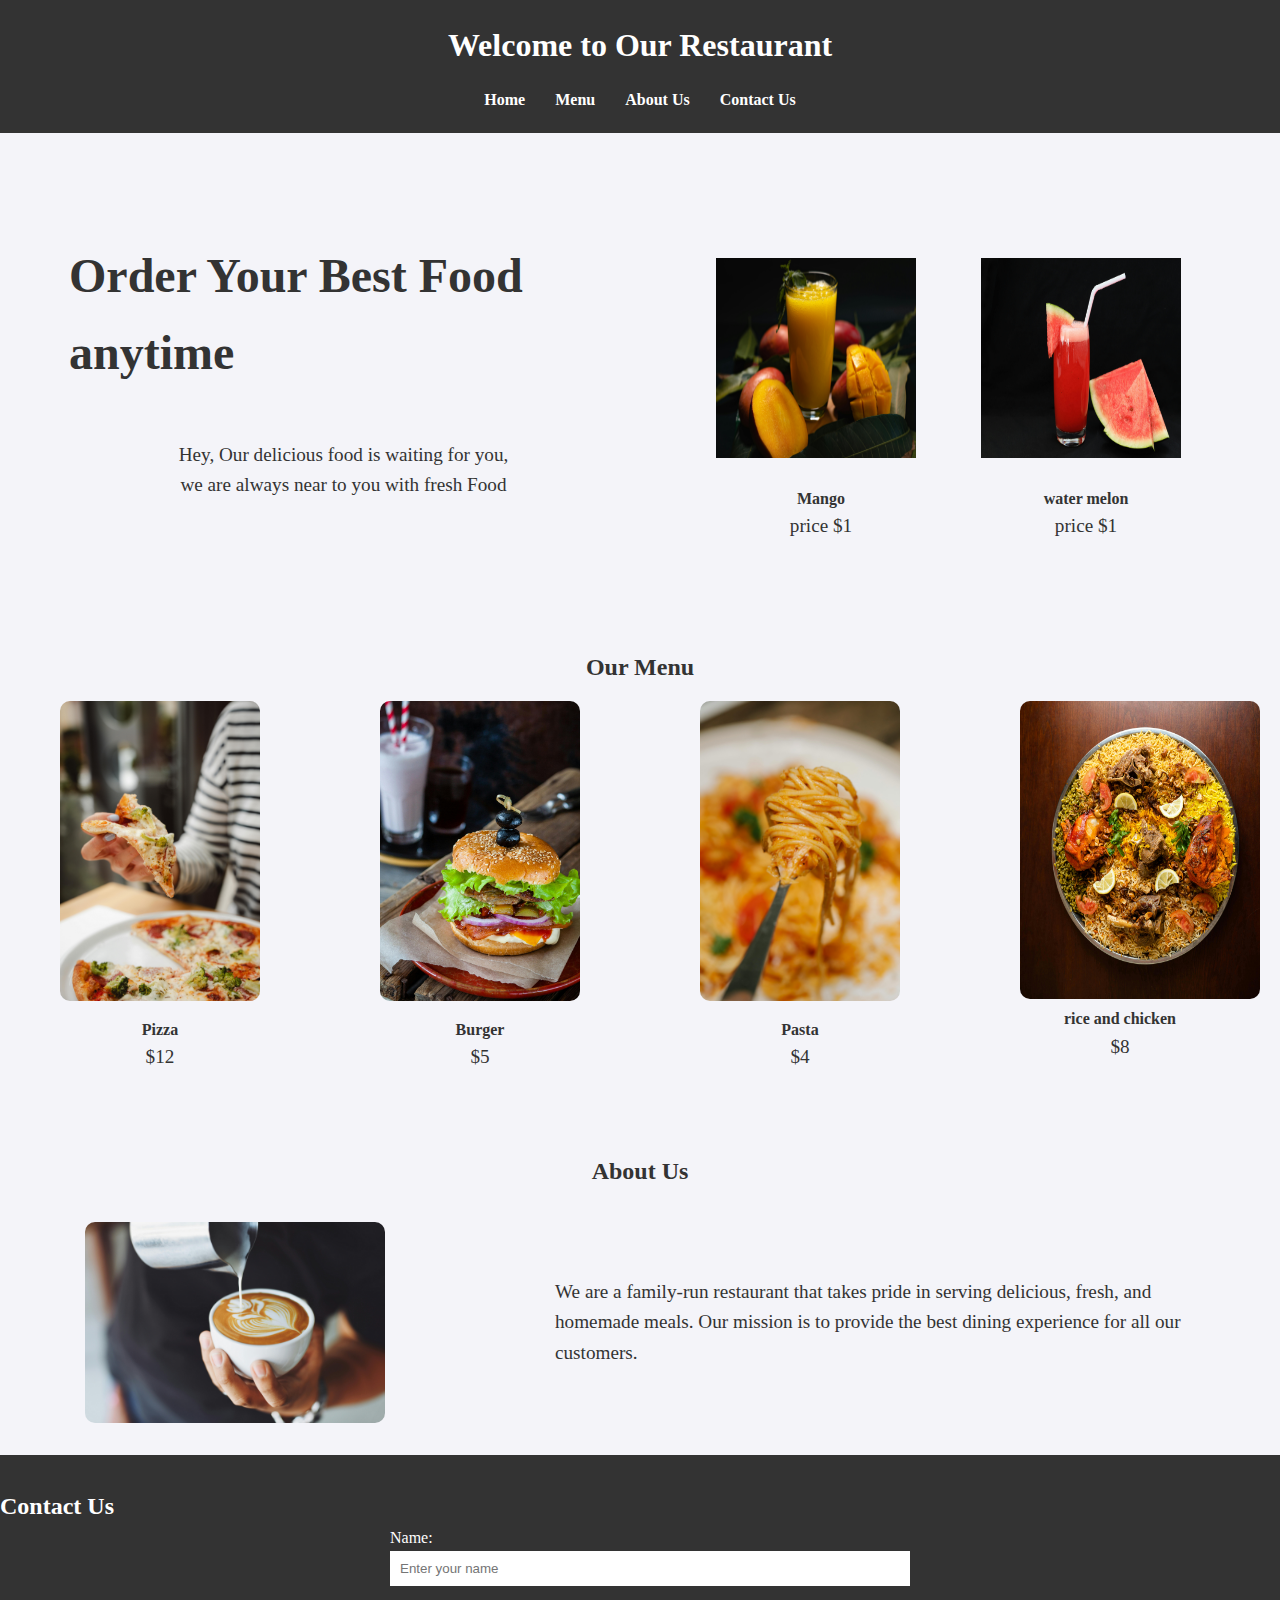
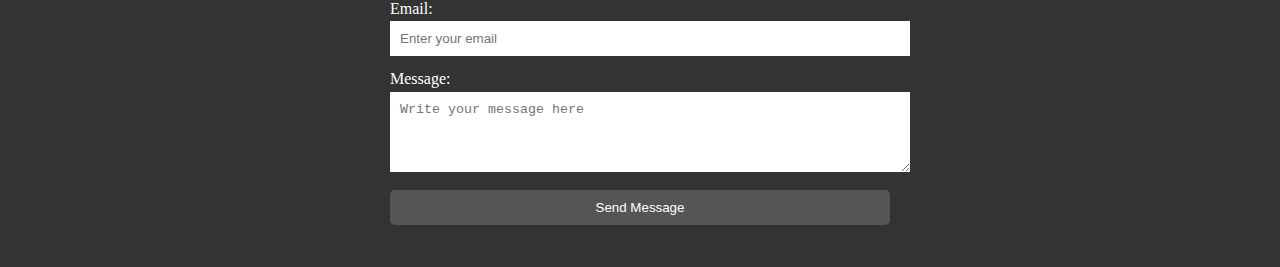
==== restaurant.html @ 4d887c67 "first project" ====
<!DOCTYPE html>
<html lang="en">
<head> 
    <meta charset="UTF-8">
    <meta name="viewport" content="width=device-width, initial-scale=1.0">
    <title>my first web</title>
    <link rel="stylesheet" href="res.css">
</head>
<body>
    <!-- Header Section -->
<header>
    <h1>Welcome to Our Restaurant</h1>
    <ul class="navbar">
        <li><a href="#home">Home</a></li>
        <li><a href="#menu">Menu</a></li>
        <li><a href="#about">About Us</a></li>
        <li><a href="#contact">Contact Us</a></li>
    </ul>
</header>

<!-- Hero Section -->
<section class="hero">
    <div class="text">
    <h2>Order Your Best Food anytime</h2>
    <p>Hey, Our delicious food is waiting for you, <br>we are always near to you with fresh Food</p>
</div>
<div class="boxes">
    <div class="box1">
        <img src="mango.jpg" alt="qare">
        <h3>Mango</h3>
        <p>price $1</p>
    </div>
    <div class="box2">
        <img src="pexels-shameel-mukkath-3421394-11009203.jpg" alt="water melon">
        <h3>water melon</h3>
        <p>price $1</p>
    </div>
</div>
</section>

<!-- Menu Section -->
<section id="menu" class="menu-section">
    <h2>Our Menu</h2>
    <div class="menu-container">
        <div class="menu-item">
            <img src="pizza.jpg" alt="Pizza">
            <h3>Pizza</h3>
            <p>$12</p>
        </div>
        <div class="menu-item">
            <img src="buger.jpg" alt="Burger">
            <h3>Burger</h3>
            <p>$5</p>
        </div>
        <div class="menu-item">
            <img src="pasta.jpg" alt="Pasta">
            <h3>Pasta</h3>
            <p>$4</p>
        </div>
        <div class="rice">
            <img src="rise.jpg" alt="rice and chicken">
            <h3>rice and chicken</h3>
            <p>$8</p>
        </div>
    </div>
</section>

<!-- About Us Section -->
<section id="about" class="about-section">
    <h2>About Us</h2>
    <div class="about-content">
        <img src="coffee.jpg" alt="About Us">
        <p>We are a family-run restaurant that takes pride in serving delicious, fresh, and homemade meals. Our mission is to provide the best dining experience for all our customers.</p>
    </div>
</section>

<!-- Contact Us Section -->
<section id="contact" class="contact-section">
    <h2>Contact Us</h2>
    <form action="#" method="post">
        <label for="name">Name:</label>
        <input type="text" id="name" name="name" placeholder="Enter your name" required>

        <label for="email">Email:</label>
        <input type="email" id="email" name="email" placeholder="Enter your email" required>

        <label for="message">Message:</label>
        <textarea id="message" name="message" rows="4" placeholder="Write your message here" required></textarea>

        <button type="submit" class="btn">Send Message</button>
    </form>

</body>
</html>
---- res.css ----
* {
    margin: 0;
    padding: 0;

}

body {
    
    line-height: 1.6;
    background-color: #f4f4f9;
    color: #333;
}

header {
    background-color: #333;
    color: #fff;
    text-align: center;
    padding: 20px 0;
    
}

header h1 {
    margin-bottom: 1rem;
}

.navbar {
    display: flex;
    justify-content: center;
    list-style: none;
}

.navbar li {
    margin: 0 15px;
}

.navbar a {
    color: #fff;
    text-decoration: none;
    font-weight: bold;
}

.navbar a:hover {
    text-decoration: underline;
}

/* Hero Section */
.hero {
    display: flex;
    justify-content: space-around;
    padding: 20px 30px;
    /* padding: 100px 20px;
    color: #fa4a8a; */
}
.text{
    padding-top: 7%;
    width: 45%;
}
.text p{
    font-size: 1.2em;
}
.boxes {
    padding-top: 7%;
    display: flex;
    gap: 15px;
    
}

.box1{
    height: 300px;
    width: 250px;
    background-color: #f4f4f9;
}
.box1 img{
    width: 200px;
    height: 200px;
    margin: 20px;
   
}
.box1 img, h3{
    text-align: center;
    font-size: 1em;
}
.box1 img,p{
    text-align: center;
    font-size: 1.2em;
}
.box2{
    height: 300px;
    width: 250px;
    background-color: #f4f4f9;
  
}
.box2 img{
    width: 200px;
    height: 200px;
    margin: 20px;
    text-align: center;
}
.box2 img,p{
    text-align: center;
    font-size: 1.2em;
}
.hero h2 {
    font-size: 3em;
    margin-bottom: 1em;
}

.hero p {
    margin-bottom: 1rem;
}

/* Menu Section */
.menu-section {
    text-align: center;
    padding: 2rem 0;
    padding-top: 7%;
}

.menu-container {
    display: flex;
    justify-content: space-around;
    flex-wrap: wrap;
}

.menu-item {
    width: 200px;
    margin: 15px;
    text-align: center;
}
.rice {
    width: 200px;
    margin: 15px;
    text-align: center;
}
.rice img {
    width: 120%;
    height: 80%;
    border-radius: 10px;
}

.menu-item img {
    width: 100%;
    border-radius: 10px;
}

.menu-item h3 {
    margin-top: 0.5rem;
}

/* About Us Section */
.about-section {
    text-align: center;
    padding: 2rem 0;
    background-color: #f4f4f9;
}

.about-content {
    display: flex;
    justify-content: space-around;
    align-items: center;
    margin-top: 2rem;
}

.about-content img {
    width: 300px;
    border-radius: 10px;
}

.about-content p {
    width: 50%;
    text-align: left;
}

/* Contact Section */
.contact-section {
    padding: 2rem 0;
    background-color: #333;
    color: #fff;
}

form {
    max-width: 500px;
    margin: auto;
}

input, textarea, button {
    width: 100%;
    padding: 10px;
    margin-bottom: 10px;
    border: none;
}
button {
    background-color: #555;
    color: #fff;
    border-radius: 5px;
}

button:hover {
    background-color: #777;
}
@media(max-width: 360px){
    ul{
        display: none;
    }
    .headeer{
        padding: 5px 0px;
    }
    .hero text,p{
        font-size: 0.8em;
    }
    .hero text,h2{
        font-size: 1em;
        padding: 2px 3px;
        
    }
    .text{
        width: 20%;
        padding-left: 0px;
        display: block;
        padding-bottom: 50%;
    }
    .hero boxes{
        display: none;
        padding-right: 1px;
    }
    .about-content{
        display: block;
    }
    .about-content img{
        width: 100px;
    }
    /*  */
}
html{
    scroll-behavior: smooth;
}
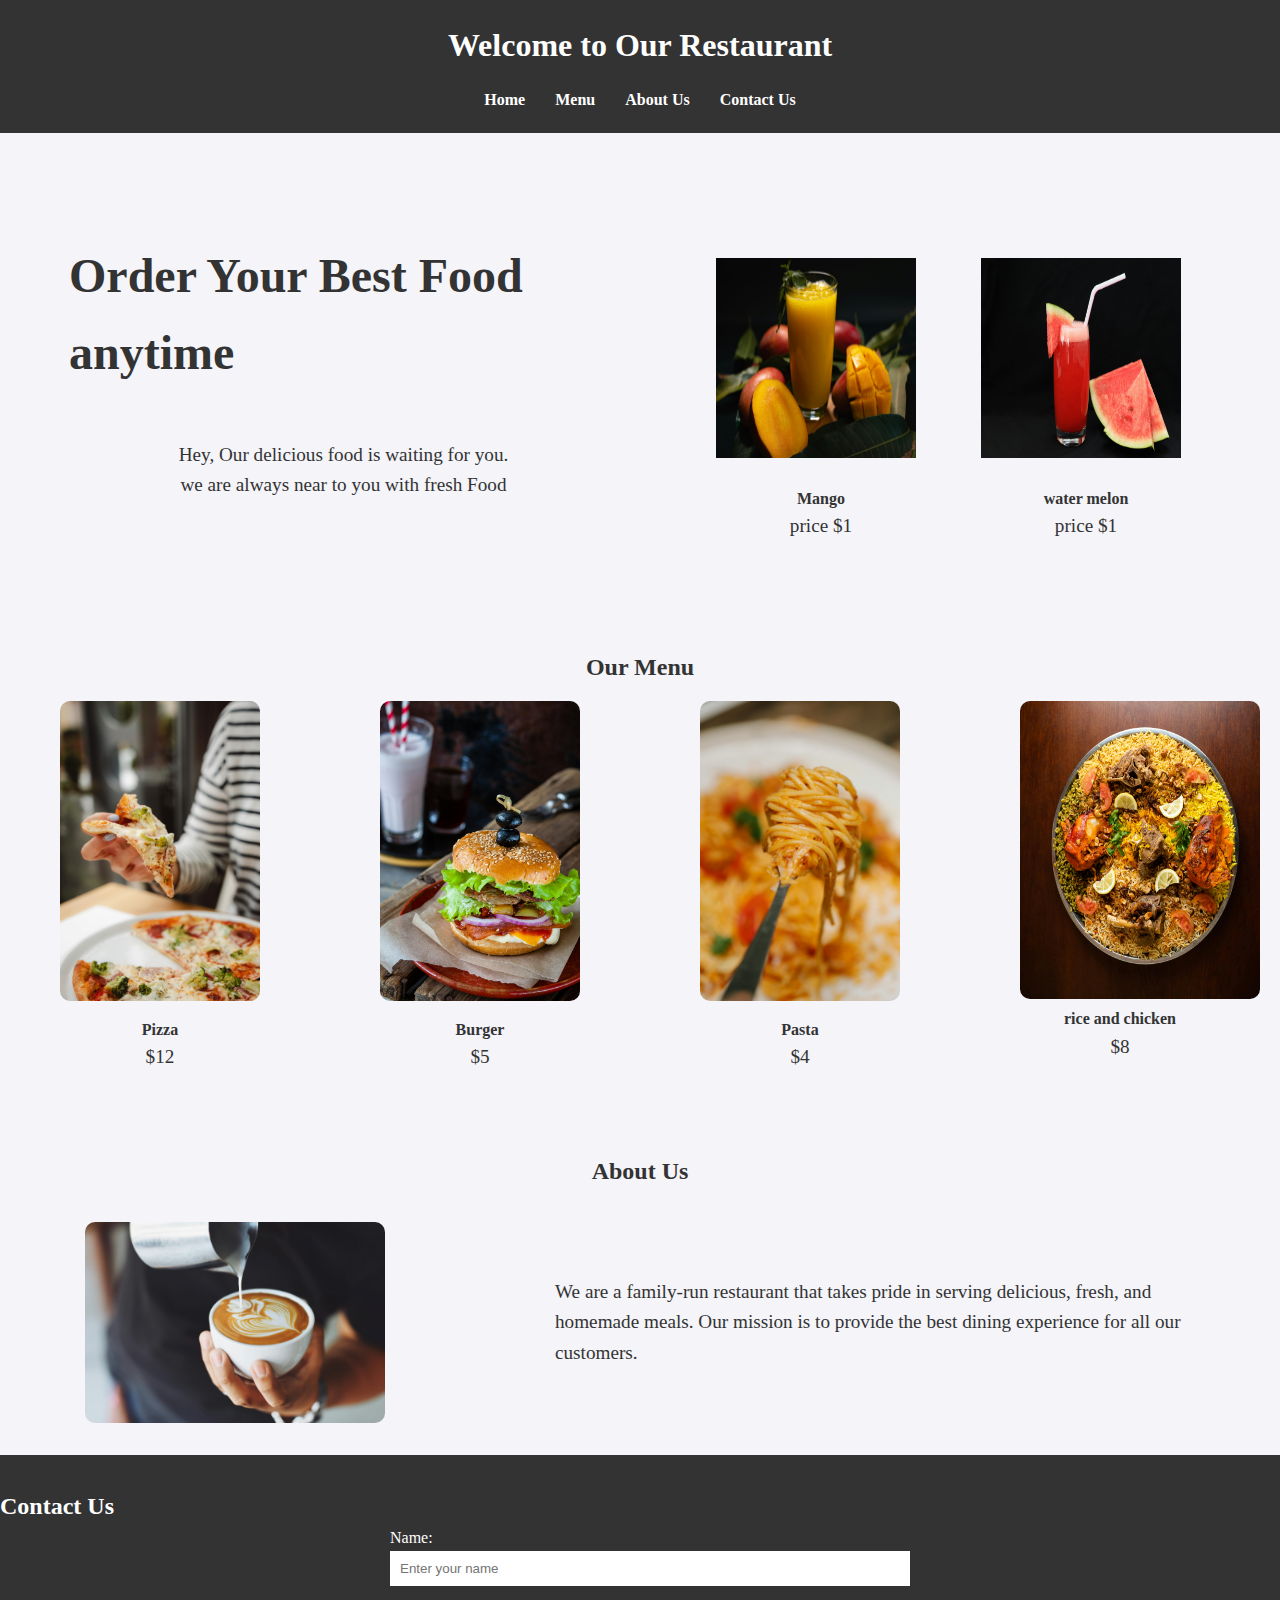
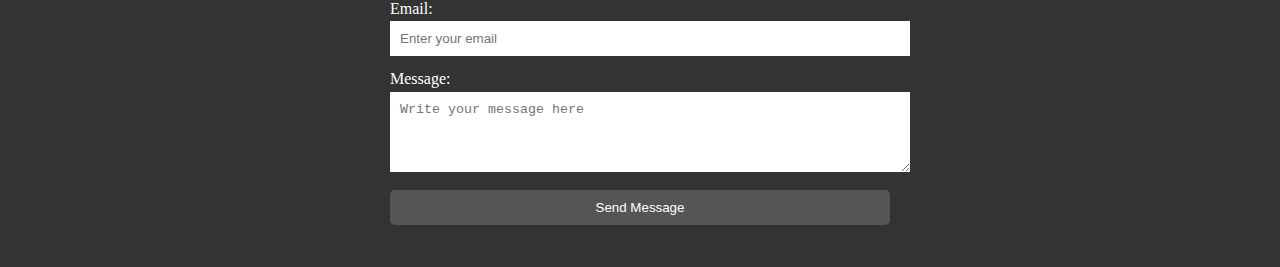
==== commit 65f5506d: "hero" ====
--- a/restaurant.html
+++ b/restaurant.html
@@ -22,7 +22,7 @@
 <section class="hero">
     <div class="text">
     <h2>Order Your Best Food anytime</h2>
-    <p>Hey, Our delicious food is waiting for you, <br>we are always near to you with fresh Food</p>
+    <p>Hey, Our delicious food is waiting for you. <br>we are always near to you with fresh Food</p>
 </div>
 <div class="boxes">
     <div class="box1">
